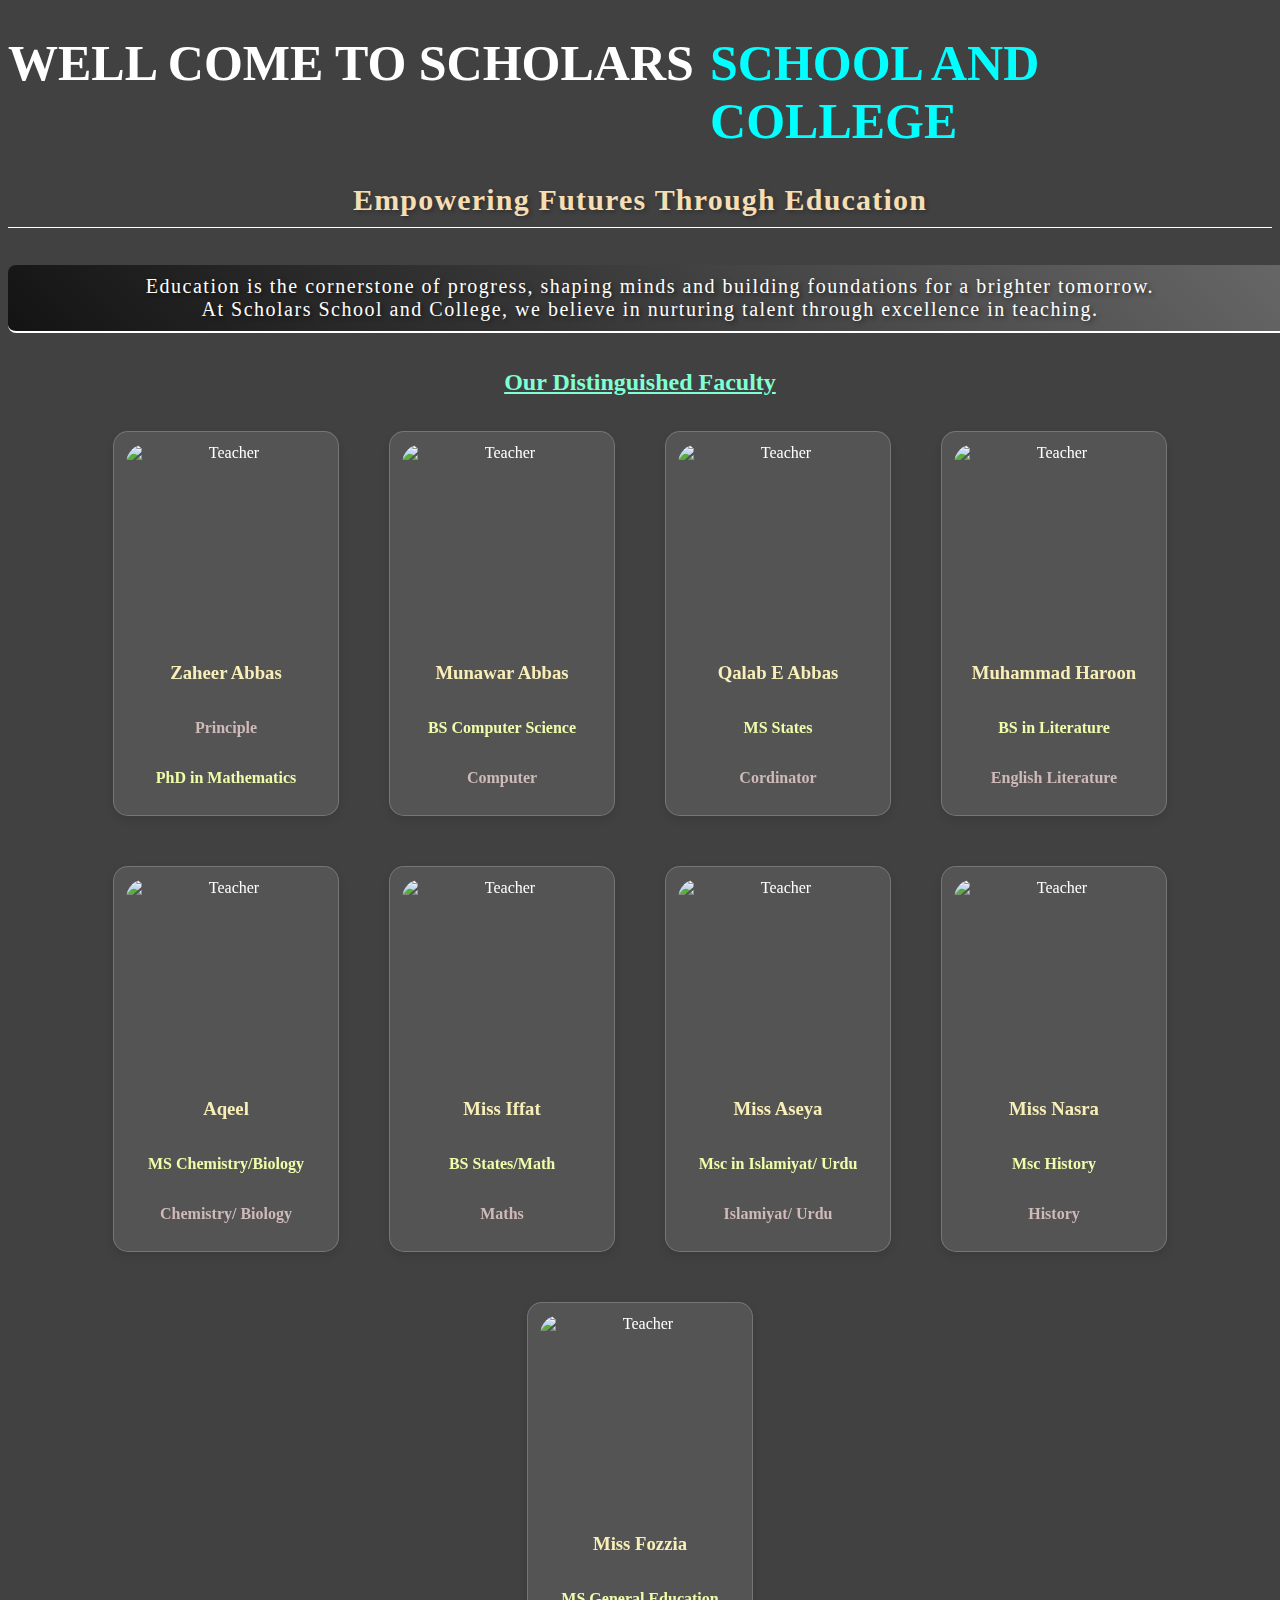
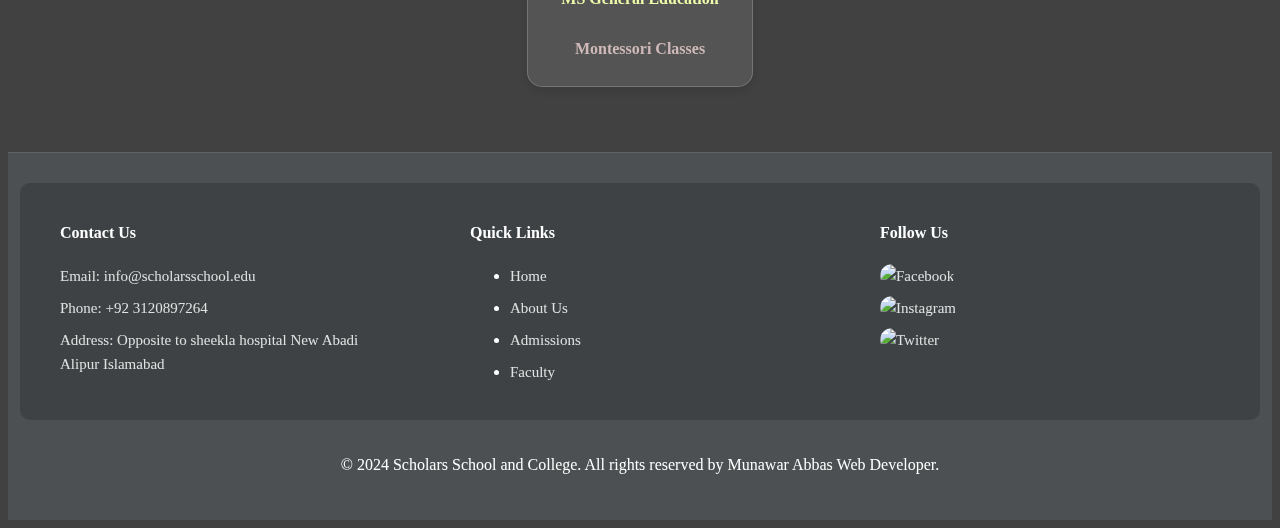
==== faculity.html @ e021b873 "Add files via upload" ====
<!DOCTYPE html>
<html lang="en">
<head>
    <meta charset="UTF-8">
    <meta name="viewport" content="width=device-width, initial-scale=1.0">
    <title>Faculity</title>
    <link rel="stylesheet" href="style.css">
</head>
<body>
    <div class="mainpage">
        <h1 class="mainhead">
            WELL COME TO SCHOLARS &nbsp;&nbsp;&nbsp; <span class="hsp">SCHOOL AND COLLEGE</span>
        </h1>
    
        <div class="maincontent">
        <div class="education-intro">
            <h2 class="emp">Empowering Futures Through Education</h2>
            <p class="edu">Education is the cornerstone of progress, shaping minds and building foundations for a brighter tomorrow.  <br> At Scholars School and College, we believe in nurturing talent through excellence in teaching.</p>
        </div>
    
        <h2 class="facility-heading">Our Distinguished Faculty</h2>
    
        <div class="faculty-cards">
            <div class="card">
                <img src="assesets/zaheersb.jpg" alt="Teacher" class="faculty-img">
                <h3 class="faculty-name">Zaheer Abbas </h3>
                <p class="subject">Principle</p>
                <p class="qualification">PhD in Mathematics</p>
            </div>
    
            <div class="card">
                <img src="assesets/munawar.jpg" alt="Teacher" class="faculty-img">
                <h3 class="faculty-name">Munawar Abbas</h3>
                <p class="qualification">BS Computer Science </p>
                <p class="subject">Computer</p>
            </div>
            <div class="card">
                <img src="assesets/qlab.jpg" alt="Teacher" class="faculty-img">
                <h3 class="faculty-name">Qalab E Abbas </h3>
                <p class="qualification">MS States</p>
                <p class="subject">Cordinator</p>
            </div>
            <div class="card">
                <img src="assesets/haroon.jpg" alt="Teacher" class="faculty-img">
                <h3 class="faculty-name">Muhammad Haroon</h3>
                <p class="qualification">BS in Literature</p>
                <p class="subject">English Literature</p>
            </div>
    
            <div class="card">
                <img src="assesets/aqeel.jpeg" alt="Teacher" class="faculty-img">
                <h3 class="faculty-name">Aqeel </h3>
                <p class="qualification">MS Chemistry/Biology</p>
                <p class="subject">Chemistry/ Biology</p>
            </div>
    
           
    
            <div class="card">
                <img src="assesets/femTea.jpeg" alt="Teacher" class="faculty-img">
                <h3 class="faculty-name">Miss Iffat</h3>
                <p class="qualification">BS States/Math</p>
                <p class="subject">Maths</p>
            </div>
    
            <div class="card">
                <img src="assesets/femTea.jpeg" alt="Teacher" class="faculty-img">
                <h3 class="faculty-name">Miss Aseya</h3>
                <p class="qualification">Msc in Islamiyat/ Urdu</p>
                <p class="subject">Islamiyat/ Urdu</p>
            </div>
    
           
    
            <div class="card">
                <img src="assesets/femTea.jpeg" alt="Teacher" class="faculty-img">
                <h3 class="faculty-name">Miss Nasra</h3>
                <p class="qualification">Msc History</p>
                <p class="subject">History</p>
            </div>
    
            <div class="card">
                <img src="assesets/femTea.jpeg" alt="Teacher" class="faculty-img">
                <h3 class="faculty-name">Miss Fozzia</h3>
                <p class="qualification">MS General Education</p>
                <p class="subject">Montessori Classes</p>
            </div>
        </div>
            </div>
    
    </div>
    <footer class="footer">
        <div class="footer-content">
            <div class="footer-section">
                <h4>Contact Us</h4>
                <p>Email: info@scholarsschool.edu</p>
                <p>Phone: +92 3120897264</p>
                <p>Address: Opposite to sheekla hospital New Abadi Alipur Islamabad</p>
            </div>
            <div class="footer-section">
                <h4>Quick Links</h4>
                <ul>
                    <li><a href="#">Home</a></li>
                    <li><a href="About.html">About Us</a></li>
                    <li><a href="index.html">Admissions</a></li>
                    <li><a href="faculity.html">Faculty</a></li>
                </ul>
            </div>
            <div class="footer-section">
                <h4>Follow Us</h4>
                <div class="social-links">
                    <a href="https://www.facebook.com/scholars.academy.isb/"><img src="assesets/fb.png" alt="Facebook"></a>
                    <a href="https://www.facebook.com/scholars.academy.isb/"><img src="assesets/isntag.jpeg" alt="Instagram"></a>
                    <a href="https://www.facebook.com/scholars.academy.isb/"><img src="assesets/twit.jpeg" alt="Twitter"></a>
                </div>
            </div>
        </div>
        <div class="footer-bottom">
            <p>&copy; 2024 Scholars School and College. All rights reserved by Munawar Abbas Web Developer.</p>
        </div>
    </footer>
</body>
</html>
---- style.css ----
body {
    overflow-x: hidden;
    background-color: rgba(0, 0, 0, 0.744);
}
a:hover{
    text-decoration: none;
    color: inherit;
    
}

.navbar{
    transform: translateY(-10px);
    border: none;
    width: 100%;
    margin: 0;
    padding: 0;
    left: 0;
    right: 0;
    
    background-color: rgba(79, 83, 86, 0.817);
   
}
.nav-container{
    display: flex;
    justify-content: space-between;
    align-items: center;
    
}
.logoimg{
    height: 70%;
    width: 100px;
    border-radius: 50px;
    cursor: pointer;
}
.dropdownimg{
    height: 50px;
    width: 50px;
    border-radius: 20px;
    cursor: pointer;
}
.list{
    display: flex;
    list-style: none;
    justify-content: space-between;
    gap: 40px;
    color: white;
    align-items: center;
    font-family: Poppins;
    font-size: 20px;
    font-weight: 500;
}
#fist{
    text-decoration: none;
    border-bottom: 2px solid currentColor;
    padding-bottom: 2px;
    transition: border-color 0.3s ease;
}
.modebtn{
    border: 1px solid gray;
    padding: 10px;
    border-radius: 10px;
    background-color: rgba(43, 43, 43, 0.273);
    color: white;
    cursor: pointer;
}
.list-items{
    padding: 8px 12px;
    border-radius: 5px;
    transition: all 0.3s ease;
    cursor: pointer;
}
.applybtn > a{
    text-decoration: none;
    color: black;
}
.headd > a{
    text-decoration: none;
    color: white;
}
.list-items:hover {
    background-color: rgb(39, 37, 37);
    transform: translateY(-2px);
    box-shadow: 0 2px 4px rgba(0, 0, 0, 0.2);
}
.mainhead{
    display: flex;
    justify-content: center;
    align-items: center;
    font-family: Poppins;
    font-size: 50px;
    font-weight: 600;
    color: white;
}

.hsp{
    color: aqua;
}
.applybtn{
    padding: 10px 20px;
    border-radius: 10px;
    background-color: #2b8cd2f7;
    color: white;
    font-size: 20px;
    font-weight: 500;
    border:none;
    cursor: pointer;
    font-family: Poppins;
    box-shadow: 0 0 0px #007bff, 0 0 10px #007bff;
    transition: all 0.3s ease;
}
.applybtn:hover{
     
        animation: pulseGlow 2s infinite;
    

    
    background-color: #4d9cf0;
    transform: scale(1.05); 
}
.emp{
    color:wheat;
    text-align: center;
    text-shadow: 2px 2px 4px rgba(0, 0, 0, 0.3);
    letter-spacing: 1.2px;
    font-size: 30px;
    font-family: Poppins;
    border-bottom: 1px solid white;
    padding-bottom: 10px;
}
.edu {
    color: rgb(254, 254, 254);
    text-align: center;
    text-shadow: 2px 2px 4px rgba(0, 0, 0, 0.5);
    letter-spacing: 1.5px;
    font-size: 20px;
    font-family: Poppins;
    border-bottom: 2px solid white;
    padding: 10px;
    margin: 12px 0;
    background: linear-gradient(45deg, rgba(0, 0, 0, 0.706), rgba(255,255,255,0.2));
    border-radius: 8px;
    white-space: nowrap;
    overflow: hidden;
    animation: slideLeftRight 20s linear infinite;
    width: 100%;
    display: inline-block;
}
.facility-heading{
    text-align: center;
    color: aquamarine;
    font-family: Poppins;
    text-decoration: underline;
}
.faculty-cards{
    display: flex;
    justify-content: center;
    align-items: center;
    gap: 20px;
    flex-wrap: wrap;
  
}
.card {
    background: rgba(255, 255, 255, 0.1);
    backdrop-filter: blur(10px);
    border-radius: 15px;
    padding: 12px;
    margin: 15px;
    box-shadow: 0 4px 8px rgba(0, 0, 0, 0.1);
    border: 1px solid rgba(255, 255, 255, 0.2);
    color: white;
    max-width: 300px;
    display: flex;
    flex-direction: column;
    align-items: center;
    text-align: center;
    transition: all 0.3s ease;
    transform: translateY(0);
}

.card:hover {
    transform: translateY(-10px);
    background: rgba(255, 255, 255, 0.2);
    box-shadow: 0 8px 32px rgba(31, 38, 135, 0.37);
    border: 1px solid rgba(255, 255, 255, 0.3);
}
.faculty-name{
    color: #faf0b8fd;
    font-family: Poppins;
}
.qualification{
    font-weight: normal;
    color: #eefdaa;
    font-family: Poppins;
    font-weight: bold;
}
.subject{
    color: #cfb9b9;
    font-family: Poppins;
    font-weight: bold;
}
/* Removed duplicate .card:hover */


.faculty-img{
    height: 200px;
    width: 200px;
    border-radius: 10%;
    cursor: pointer;
}
.adh{
    text-align: center;
    font-size: 35px;
    color: white;
    font-family: Poppins;
    padding-top: 10px;
    border-top: 1px solid rgb(151, 153, 148);
}
.spnad{
    color: aqua;
}
.he3{
    text-align: center;
    font-size: 28px;
    color: white;
    text-decoration: underline;
}
.ter{
    color: aqua;
    font-size: 40px;
}
.adminCards {
    display: flex;
    justify-content: center;
    align-items: center;
    gap: 25px;
    flex-wrap: wrap;
    padding: 20px;
    margin: 20px auto;
    max-width: 1200px;
    cursor: pointer;
    border-radius: 15px;
    backdrop-filter: blur(10px);
 
}
.apply {
    padding: 15px 30px;
    font-size: 18px;
    font-family: Poppins;
    background: linear-gradient(45deg, #2b8cd2, #1a5f91);
    color: white;
    border: none;
    border-radius: 25px;
    cursor: pointer;
    transition: all 0.3s ease;
    box-shadow: 0 4px 15px rgba(43, 140, 210, 0.3);
    text-transform: uppercase;
    letter-spacing: 1px;
    position: relative;
    overflow: hidden;
}

.apply:hover {
    transform: translateY(-3px);
    box-shadow: 0 6px 20px rgba(43, 140, 210, 0.5);
    background: linear-gradient(45deg, #3498db, #2980b9);
}

.apply:active {
    transform: translateY(1px);
    box-shadow: 0 2px 10px rgba(43, 140, 210, 0.3);
}
.fee {
    text-align: center;
    color: #ffffff;
    font-family: Poppins;
    font-size: 30px;
    font-weight: 600;
    
}
.card-imgg{
    width: 250px;
    height: 250%;
}
.headd{
    font-size: 25px;
    font-family: Poppins;
}
.facilites-cards{
    border-top: 2px solid ghostwhite;
    padding: 20px;
}
.fchead{
    text-align: center;
    color:wheat;
    font-family: Poppins;
}
.fcspan{
    color: aqua;
    text-decoration: underline;
}
.fac-img{
    width: 100%;
    height: 220px;
}
.facilitiCrds{
    display: flex;
    justify-content: center;
    align-items: center;
    gap: 20px;
    flex-wrap: wrap;
    padding: 20px;
    margin: 20px auto;
    max-width: 1200px;
}

.facilitiCrds .facCards {
    background: rgba(141, 143, 143, 0.834);
    backdrop-filter: blur(10px);
    border-radius: 15px;
    padding: 15px;
    width: 300px;
    transition: transform 0.3s ease, box-shadow 0.3s ease;
    box-shadow: 0 4px 6px rgba(0, 0, 0, 0.1);
}

.facilitiCrds .facCards:hover {
    transform: translateY(-5px);
    cursor: pointer;
    background: rgba(104, 113, 113, 0.834);
    box-shadow: 0 8px 15px rgba(0, 0, 0, 0.2);
}
.fac-title {
    color: #e1d8d8;
    font-family: Poppins;
    font-size: 22px;
    font-weight: 600;
    margin-bottom: 10px;
    text-align: center;
    text-transform: uppercase;
    letter-spacing: 1px;
}

.fac-desc {
    color: #eeeaea;
    font-family: Poppins;
    font-size: 16px;
    line-height: 1.5;
    text-align: center;
    margin: 10px 0;
    padding: 0 15px;
}
.footer {
    background: rgba(79, 83, 86, 0.817);
    padding: 30px 0;
    margin-top: 50px;
    backdrop-filter: blur(10px);
    border-top: 1px solid rgba(255, 255, 255, 0.1);
    color: white;
    font-family: Poppins;
    text-align: center;
    display: flex;
    flex-direction: column;
    align-items: center;
    gap: 20px;
}
.footer-content {
    display: flex;
    justify-content: space-around;
    align-items: flex-start;
    flex-wrap: wrap;
    width: 100%;
    max-width: 1200px;
    padding: 20px;
    gap: 30px;
    color: #ffffff;
    font-family: Poppins;
    text-align: left;
    background: rgba(0, 0, 0, 0.2);
    border-radius: 10px;
    backdrop-filter: blur(5px);
}

@media (max-width: 768px) {
    .footer-content {
        flex-direction: column;
        align-items: center;
        text-align: center;
        gap: 20px;
    }
}
.footer-section {
    margin: 0 20px;
    flex: 1;
    min-width: 250px;
}

.footer-section h3 {
    color: #4d9cf0;
    font-size: 20px;
    margin-bottom: 15px;
    font-weight: 600;
    text-transform: uppercase;
    border-bottom: 2px solid #4d9cf0;
    padding-bottom: 5px;
}

.footer-section p, .footer-section a {
    color: #e1e1e1;
    line-height: 1.6;
    margin: 8px 0;
    font-size: 15px;
    text-decoration: none;
    display: block;
    transition: color 0.3s ease;
}

.footer-section a:hover {
    color: #00cce7;
    transform: translateX(5px);
}
.social-links > a > img{
    width: 50px;
    border-radius: 50px;
}

@keyframes slideLeftRight {
    0% { transform: translateX(100%); }
    100% { transform: translateX(-100%); }
}

@media only screen and (max-width: 768px) {
    .edu {
        font-size: 16px;
        padding: 8px;
        letter-spacing: 1.2px;
        animation: slideLeftRight 15s linear infinite;
        width: 200%;
        margin-left: -50%;
    }
}

@media only screen and (max-width: 480px) {
    .edu {
        font-size: 14px;
        padding: 6px;
        letter-spacing: 1px;
        animation: slideLeftRight 12s linear infinite;
        width: 300%;
        margin-left: -100%;
    }
}


@keyframes pulseGlow {
    0% {
        box-shadow: 0 0 5px #007bff, 0 0 10px #007bff;
    }
    50% {
        box-shadow: 0 0 20px #007bff, 0 0 30px #007bff;
    }
    100% {
        box-shadow: 0 0 5px #007bff, 0 0 10px #007bff;
    }
}
@media only screen and (max-width: 768px) {
    .mainhead {
        font-size: 30px;
        text-align: center;
        padding: 0 1rem;
    }
}

@media only screen and (max-width: 480px) {
    .mainhead {
        font-size: 24px;
        flex-direction: column;
    }
}
/* Dark mode styles */
body.dark-mode {
    background-color: #1a1a1a;
    color: #ffffff;
}

body.dark-mode .navbar {
    background-color: #2d2d2d;
}

/* Light mode styles */
body.light-mode {
    background-color: #ffffff;
    color: #000000;
}

body.light-mode .navbar {
    background-color: aliceblue;
}

/* Button and link styles */
.modebtn:hover {
    background-color: rgba(43, 43, 43, 0.856);
    transform: scale(1.05);
    transition: all 0.3s ease;
}

.list a {
    text-decoration: none;
    color: inherit;
    transition: color 0.3s ease;
}

.list a:hover {
    color: #007bff;
}

@media only screen and (max-width: 768px) {
    .nav-container {
        flex-direction: column;
        gap: 1rem;
        padding: 1rem;
    }
    .list {
        flex-direction: column;
        padding: 0;
        gap: 20px;
        width: 100%;
        text-align: center;
    }
}

@media only screen and (min-width: 769px) {
    .nav-container {
        flex-direction: row;
        padding: 0.5rem 2rem;
    }
}
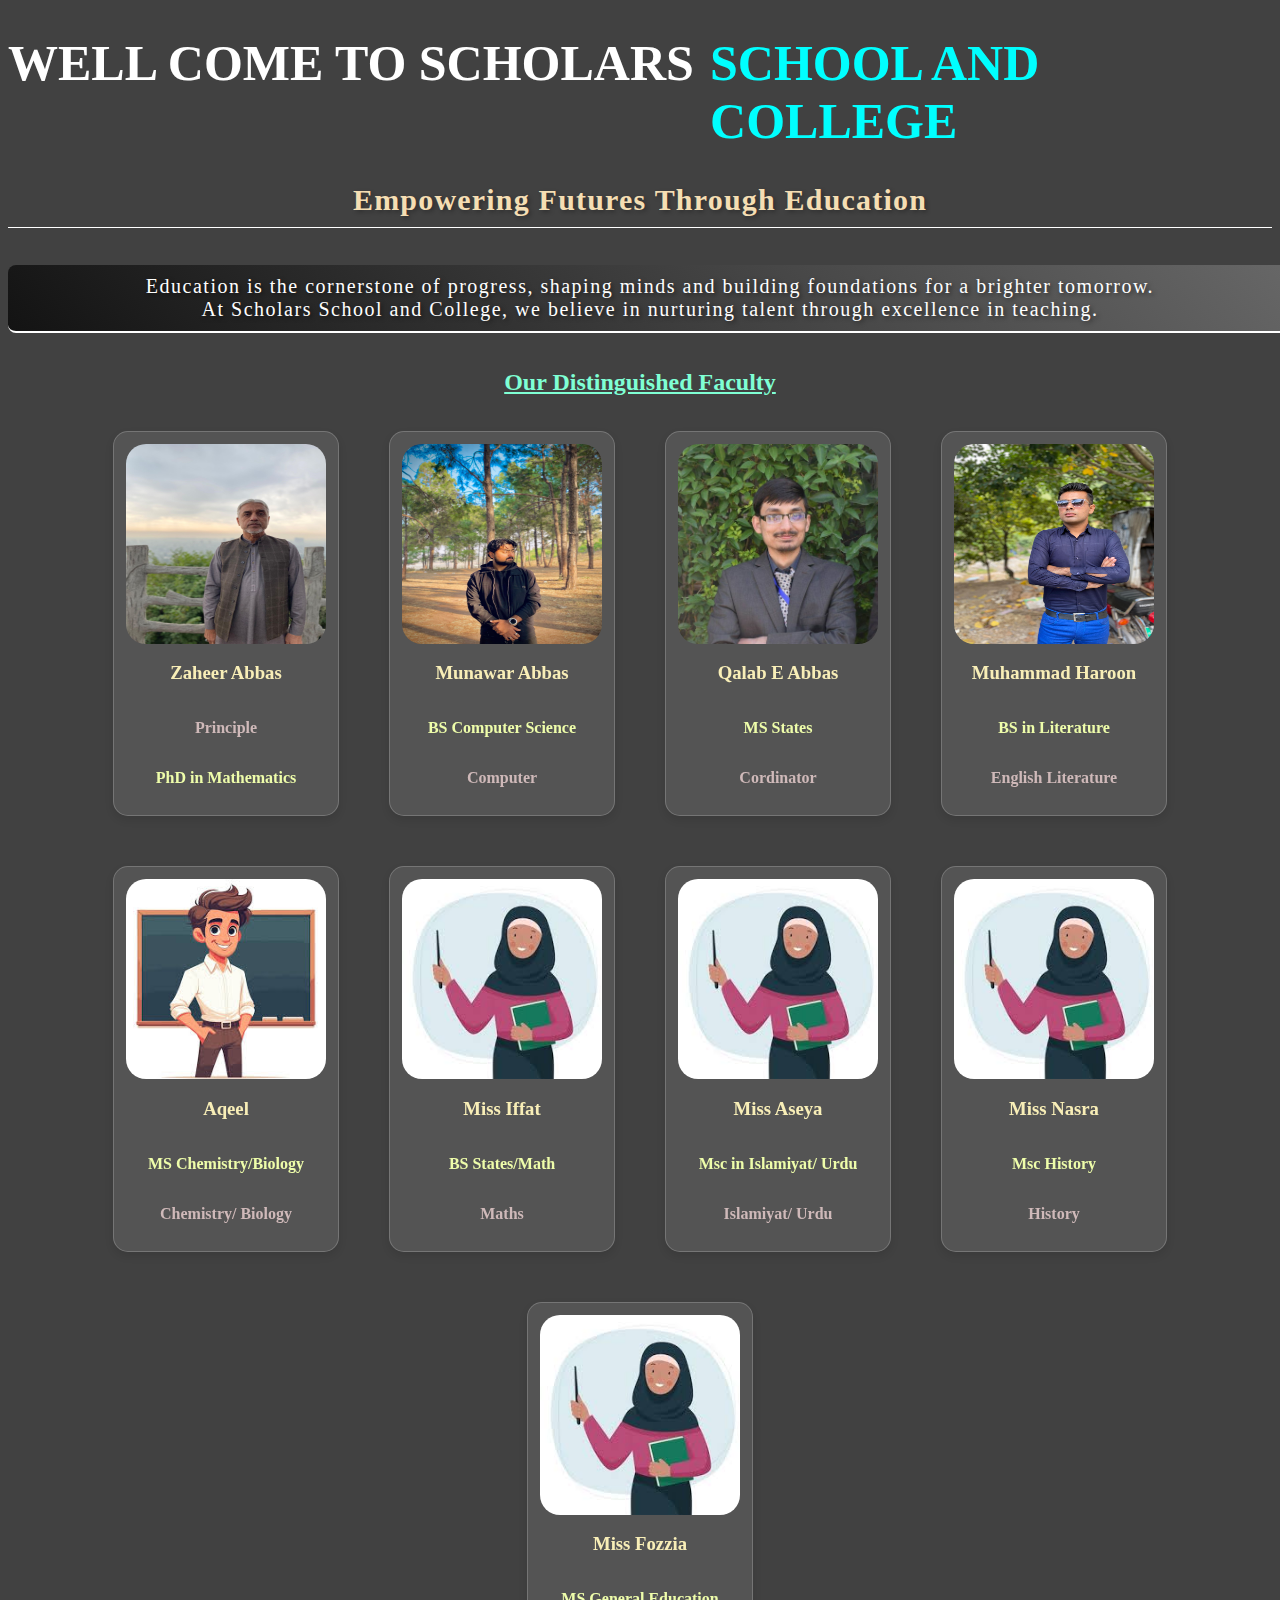
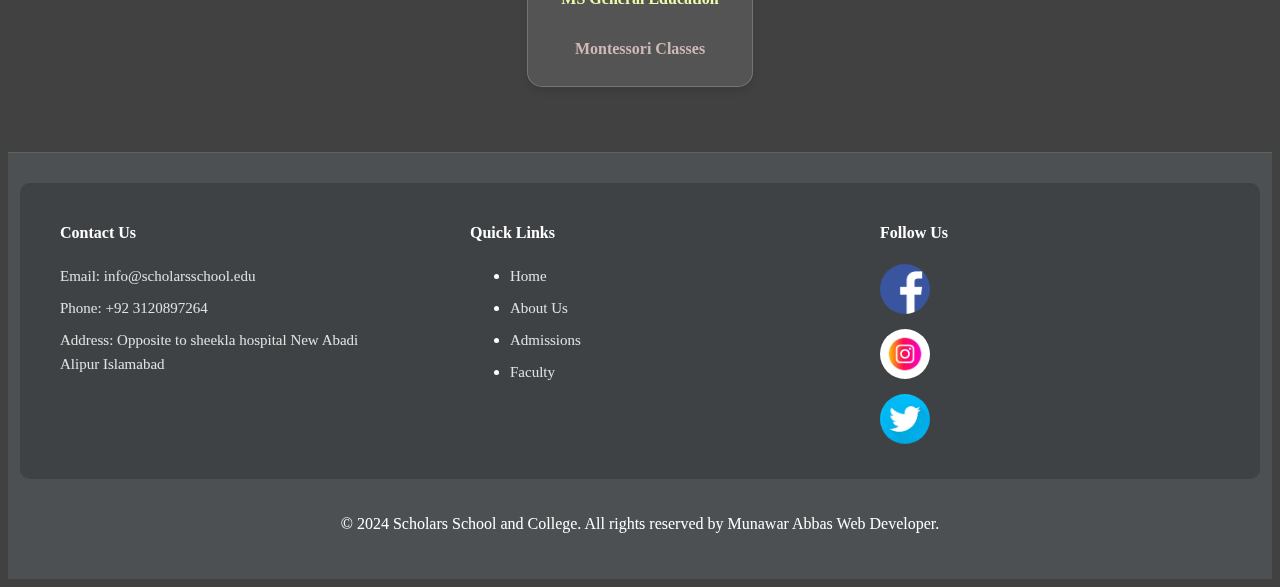
==== commit f781cb90: "Update faculity.html" ====
--- a/faculity.html
+++ b/faculity.html
@@ -22,33 +22,33 @@
     
         <div class="faculty-cards">
             <div class="card">
-                <img src="assesets/zaheersb.jpg" alt="Teacher" class="faculty-img">
+                <img src="zaheersb.jpg" alt="Teacher" class="faculty-img">
                 <h3 class="faculty-name">Zaheer Abbas </h3>
                 <p class="subject">Principle</p>
                 <p class="qualification">PhD in Mathematics</p>
             </div>
     
             <div class="card">
-                <img src="assesets/munawar.jpg" alt="Teacher" class="faculty-img">
+                <img src="munawar.jpg" alt="Teacher" class="faculty-img">
                 <h3 class="faculty-name">Munawar Abbas</h3>
                 <p class="qualification">BS Computer Science </p>
                 <p class="subject">Computer</p>
             </div>
             <div class="card">
-                <img src="assesets/qlab.jpg" alt="Teacher" class="faculty-img">
+                <img src="qlab.jpg" alt="Teacher" class="faculty-img">
                 <h3 class="faculty-name">Qalab E Abbas </h3>
                 <p class="qualification">MS States</p>
                 <p class="subject">Cordinator</p>
             </div>
             <div class="card">
-                <img src="assesets/haroon.jpg" alt="Teacher" class="faculty-img">
+                <img src="haroon.jpg" alt="Teacher" class="faculty-img">
                 <h3 class="faculty-name">Muhammad Haroon</h3>
                 <p class="qualification">BS in Literature</p>
                 <p class="subject">English Literature</p>
             </div>
     
             <div class="card">
-                <img src="assesets/aqeel.jpeg" alt="Teacher" class="faculty-img">
+                <img src="aqeel.jpeg" alt="Teacher" class="faculty-img">
                 <h3 class="faculty-name">Aqeel </h3>
                 <p class="qualification">MS Chemistry/Biology</p>
                 <p class="subject">Chemistry/ Biology</p>
@@ -57,14 +57,14 @@
            
     
             <div class="card">
-                <img src="assesets/femTea.jpeg" alt="Teacher" class="faculty-img">
+                <img src="femTea.jpeg" alt="Teacher" class="faculty-img">
                 <h3 class="faculty-name">Miss Iffat</h3>
                 <p class="qualification">BS States/Math</p>
                 <p class="subject">Maths</p>
             </div>
     
             <div class="card">
-                <img src="assesets/femTea.jpeg" alt="Teacher" class="faculty-img">
+                <img src="femTea.jpeg" alt="Teacher" class="faculty-img">
                 <h3 class="faculty-name">Miss Aseya</h3>
                 <p class="qualification">Msc in Islamiyat/ Urdu</p>
                 <p class="subject">Islamiyat/ Urdu</p>
@@ -73,14 +73,14 @@
            
     
             <div class="card">
-                <img src="assesets/femTea.jpeg" alt="Teacher" class="faculty-img">
+                <img src="femTea.jpeg" alt="Teacher" class="faculty-img">
                 <h3 class="faculty-name">Miss Nasra</h3>
                 <p class="qualification">Msc History</p>
                 <p class="subject">History</p>
             </div>
     
             <div class="card">
-                <img src="assesets/femTea.jpeg" alt="Teacher" class="faculty-img">
+                <img src="femTea.jpeg" alt="Teacher" class="faculty-img">
                 <h3 class="faculty-name">Miss Fozzia</h3>
                 <p class="qualification">MS General Education</p>
                 <p class="subject">Montessori Classes</p>
@@ -109,9 +109,9 @@
             <div class="footer-section">
                 <h4>Follow Us</h4>
                 <div class="social-links">
-                    <a href="https://www.facebook.com/scholars.academy.isb/"><img src="assesets/fb.png" alt="Facebook"></a>
-                    <a href="https://www.facebook.com/scholars.academy.isb/"><img src="assesets/isntag.jpeg" alt="Instagram"></a>
-                    <a href="https://www.facebook.com/scholars.academy.isb/"><img src="assesets/twit.jpeg" alt="Twitter"></a>
+                    <a href="https://www.facebook.com/scholars.academy.isb/"><img src="fb.png" alt="Facebook"></a>
+                    <a href="https://www.facebook.com/scholars.academy.isb/"><img src="isntag.jpeg" alt="Instagram"></a>
+                    <a href="https://www.facebook.com/scholars.academy.isb/"><img src="twit.jpeg" alt="Twitter"></a>
                 </div>
             </div>
         </div>
@@ -120,4 +120,4 @@
         </div>
     </footer>
 </body>
-</html>+</html>
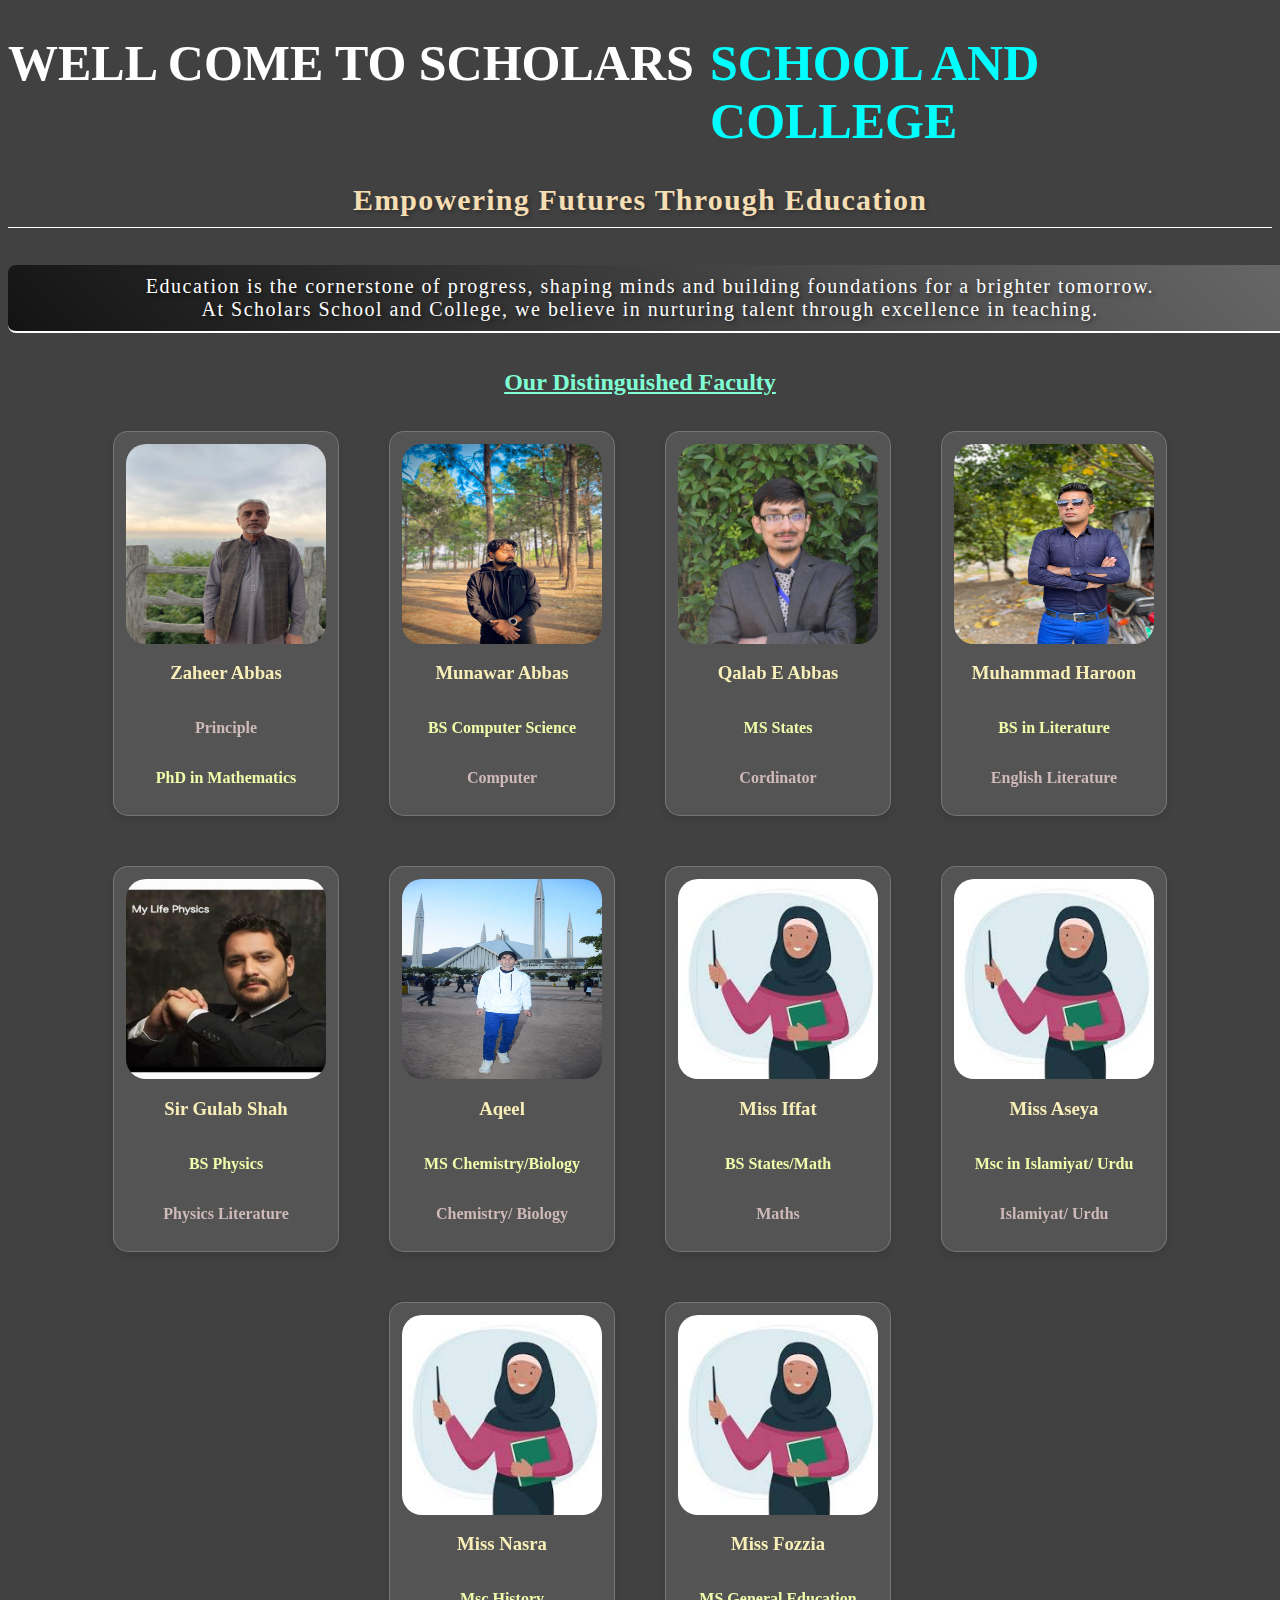
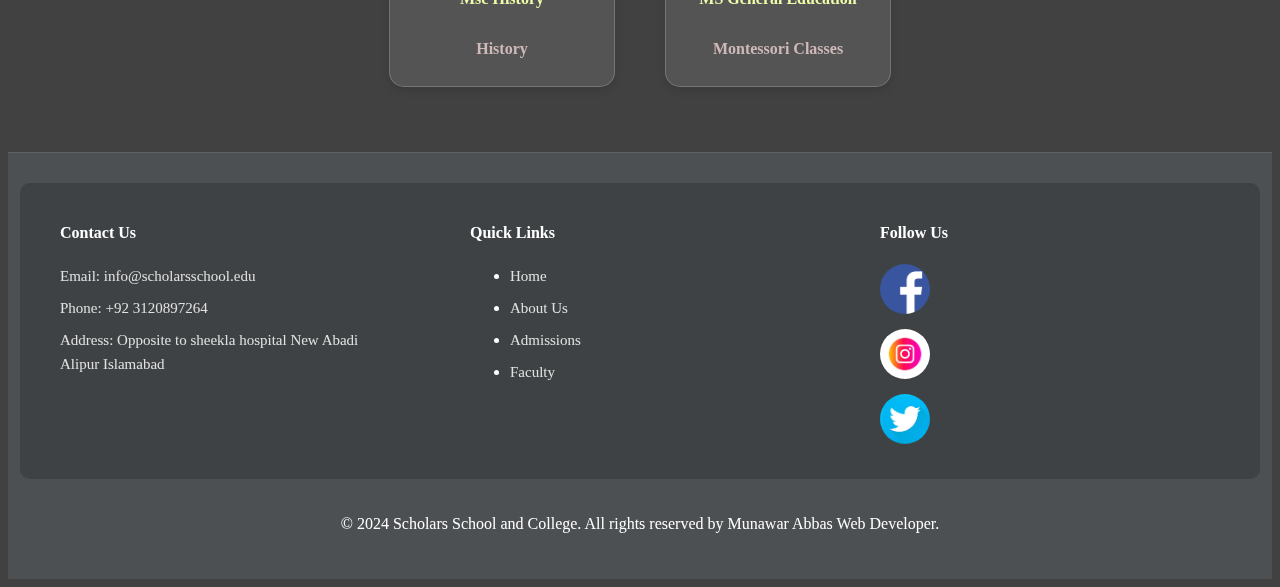
==== commit a8d7fd89: "Update faculity.html" ====
--- a/faculity.html
+++ b/faculity.html
@@ -46,9 +46,15 @@
                 <p class="qualification">BS in Literature</p>
                 <p class="subject">English Literature</p>
             </div>
+             <div class="card">
+                <img src="gulabbb.jpg" alt="Teacher" class="faculty-img">
+                <h3 class="faculty-name">Sir Gulab Shah</h3>
+                <p class="qualification">BS Physics</p>
+                <p class="subject">Physics Literature</p>
+            </div>
     
             <div class="card">
-                <img src="aqeel.jpeg" alt="Teacher" class="faculty-img">
+                <img src="aq.jpg" alt="Teacher" class="faculty-img">
                 <h3 class="faculty-name">Aqeel </h3>
                 <p class="qualification">MS Chemistry/Biology</p>
                 <p class="subject">Chemistry/ Biology</p>
